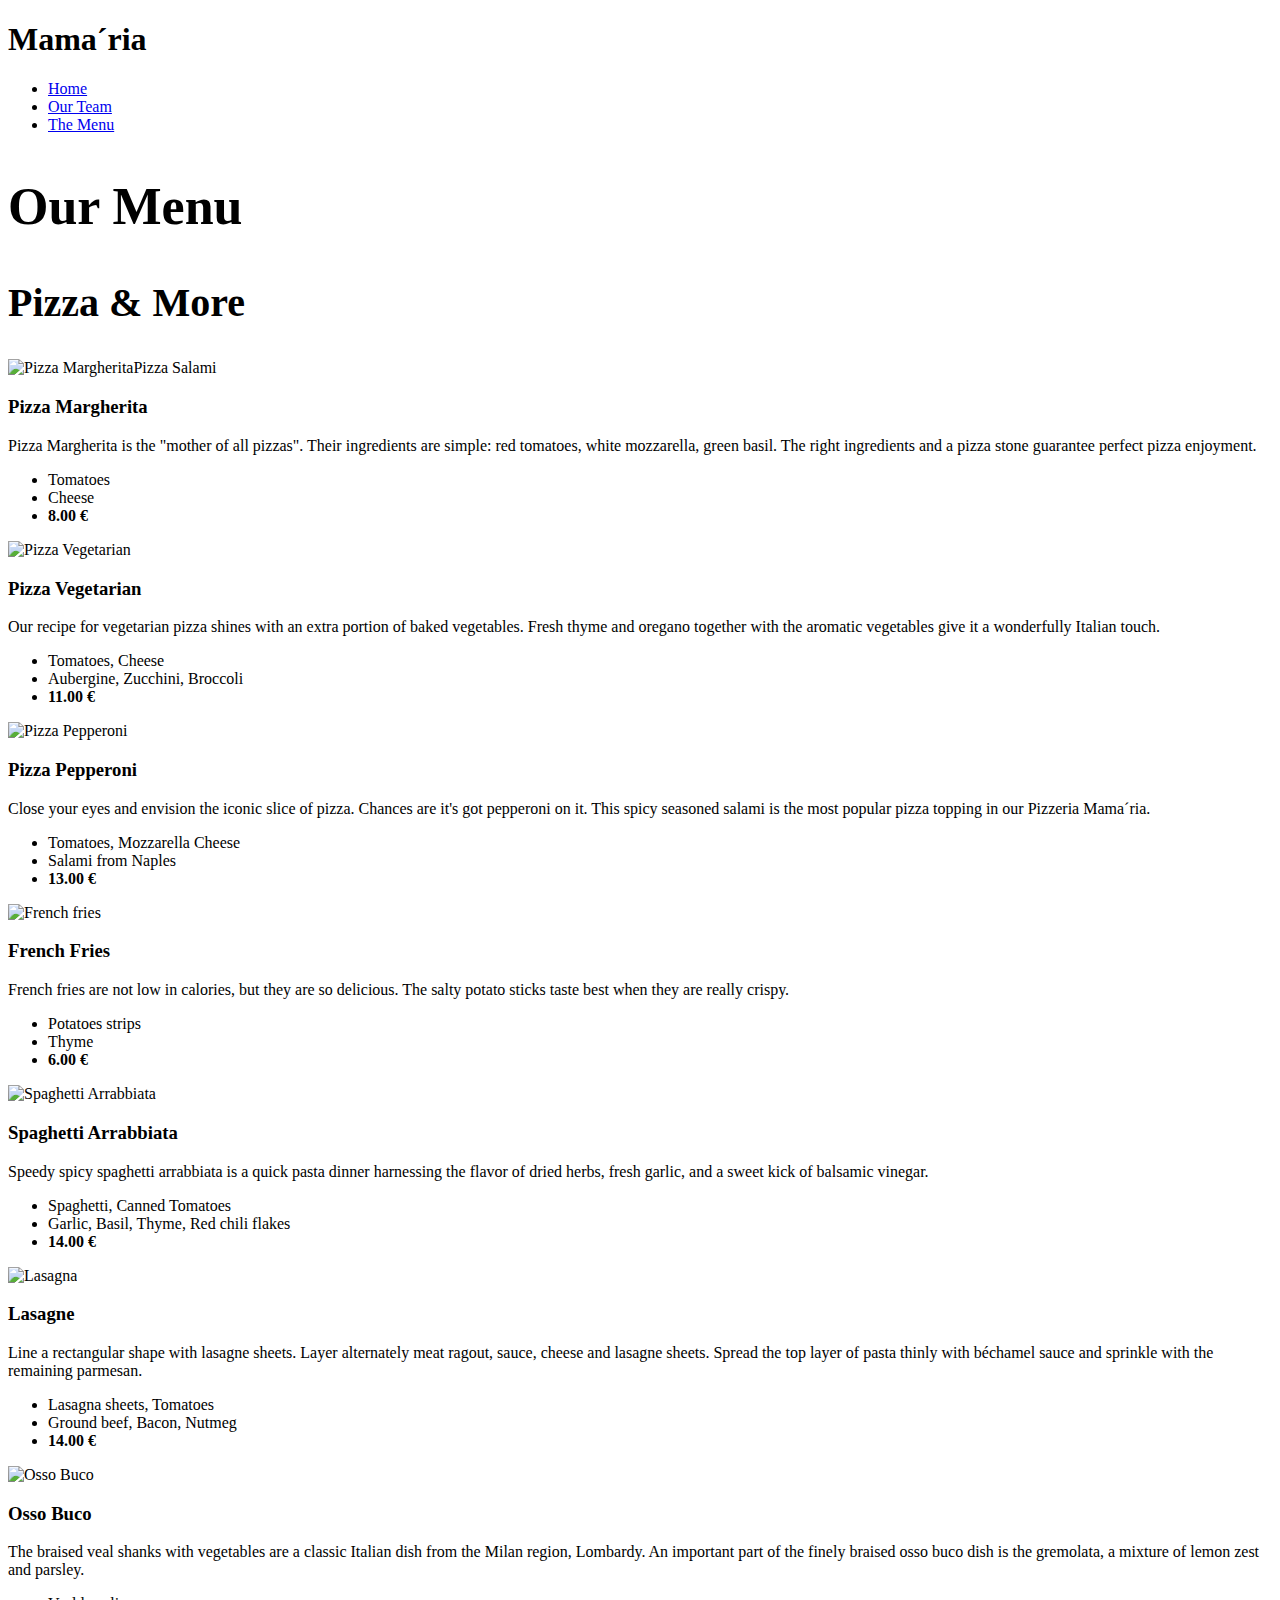
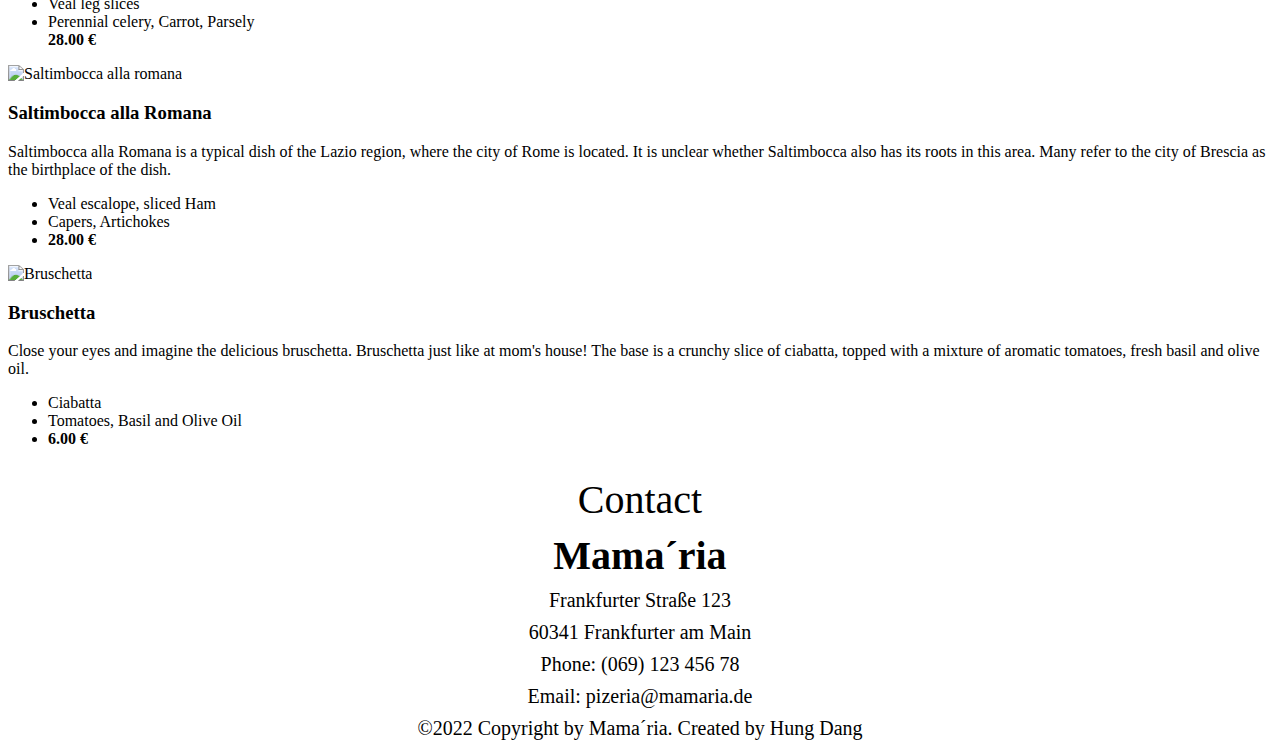
==== menu.html @ cd85e3c1 "Add files via upload" ====
<!DOCTYPE html>
<html lang="de">
<head>
  <meta charset='utf-8'>
  <meta name="viewport" content="width=device-width, initial-scale=1" id="wixDesktopViewport" />
  <meta http-equiv="X-UA-Compatible" content="IE=edge">
  <meta name="generator" content="Wix.com Website Builder"/>
  <title>Pizzeria Mama´ria</title>
  <link rel="stylesheet" href="css/nav.css">
  <link rel="stylesheet" href="css/menu.css">
  <link rel="preconnect" href="https://fonts.googleapis.com">
  <link rel="preconnect" href="https://fonts.gstatic.com" crossorigin>
  <link href="https://fonts.googleapis.com/css2?family=Playfair+Display&display=swap" rel="stylesheet">
</head>
<body>
 
  <header>
  <div>
    <h1>Mama´ria</h1>
		<nav>
      <ul class="menu">
			  <li><a href="index.html">Home</a></li>
			  <li><a href="team.html">Our Team</a></li>
			  <li><a href="menu.html" class = "active">The Menu</a></li>
    </ul>
		</nav>
	</div>
  </header>
  <section class = "right">
    <h2  style="font-size: 52px;">Our Menu</h2>
    <h2 style="font-size: 40px;">Pizza & More</h2>
  </section>

  <section>
    <article>
      <img src="images/pizza.jpe" alt="Pizza MargheritaPizza Salami" title="Pizza Margherita">
      <h3>Pizza Margherita</h3>
      <p>Pizza Margherita is the "mother of all pizzas". Their ingredients are simple: red tomatoes, white mozzarella, green basil. The right ingredients and a pizza stone guarantee perfect pizza enjoyment.</p>
        
        <ul>
            <li>
                Tomatoes
            </li>
            <li>
                Cheese
            </li>
            <li>
                <b>8.00&nbsp;€</b>
            </li>
        </ul>
    </article>
    <article>
        <img src="images/1pizza.jpe" alt="Pizza Vegetarian" title="Pizza Vegetarian">
        <h3>Pizza Vegetarian</h3>
        <p class="blocktext">Our recipe for vegetarian pizza shines with an extra portion of baked vegetables. Fresh thyme and oregano together with the aromatic vegetables give it a wonderfully Italian touch.</p>
        
        <ul>
            <li>
                Tomatoes, Cheese
            </li>
            <li>
                Aubergine, Zucchini, Broccoli
            </li>
            <li>
                <b>11.00&nbsp;€</b>
            </li>
        </ul>
    </article>
    <article>
        <img src="images/2pizza.jpe" alt="Pizza Pepperoni " title="Pizza Pepperoni ">
        <h3>Pizza Pepperoni</h3> <!-- &nbsp;<a class="blink" style="color:red;"><b></b>(coming soon)</b></a></h3> -->
        <p class="blocktext1">Close your eyes and envision the iconic slice of pizza. Chances are it's got pepperoni on it. This spicy seasoned salami is the most popular pizza topping in our Pizzeria Mama´ria.</p>

        <ul>
            <li>
                Tomatoes, Mozzarella Cheese
            </li>
            <li>
                Salami from Naples
            </li>
            <li>
                <b>13.00&nbsp;€</b>
            </li>
        </ul>
    </article>
  </section>

  <section>
    <article>
        <img src="images/pommes.jpe" alt="French fries" title="French fries">
        <h3>French Fries</h3>
        <p>French fries are not low in calories, but they are so delicious. The salty potato sticks taste best when they are really crispy.</p>
        
        <ul>
            <li>
                Potatoes strips
            </li>
            <li>
                Thyme
            </li>
            <li>
                <b>6.00&nbsp;€</b>
            </li>
        </ul>
    </article>
    <article>
        <img src="images/spaghetti3.jpg" alt="Spaghetti Arrabbiata" title="Spaghetti Arrabbiata">
        <h3>Spaghetti Arrabbiata</h3>
        <p>Speedy spicy spaghetti arrabbiata is a quick pasta dinner harnessing the flavor of dried herbs, fresh garlic, and a sweet kick of balsamic vinegar.</p>
        
        <ul>
            <li>
                Spaghetti, Canned Tomatoes
            </li>
            <li>
                Garlic, Basil, Thyme, Red chili flakes
            </li>
            <li>
                <b>14.00&nbsp;€</b>
            </li>
        </ul>
    </article>
    <article>
        <img src="images/lasagne.jpg" alt="Lasagna" title="Lasagna">
        <h3>Lasagne</h3>
        <p>
            Line a rectangular shape with lasagne sheets. Layer alternately meat ragout, sauce, cheese and lasagne sheets. Spread the top layer of pasta thinly with béchamel sauce and sprinkle with the remaining parmesan.</p>
        
        <ul>
            <li>
                Lasagna sheets, Tomatoes
            </li>
            <li>
                Ground beef, Bacon, Nutmeg
            </li>
            <li>
                <b>14.00&nbsp;€</b>
            </li>
        </ul>
    </article>
  </section>

  <section>
    <article>
        <img src="images/ossoBuco.jpg" alt="Osso Buco" title="Osso Buco">
        <h3>Osso Buco</h3>
        <p class="blocktext">The braised veal shanks with vegetables are a classic Italian dish from the Milan region, Lombardy.
          An important part of the finely braised osso buco dish is the gremolata, a mixture of lemon zest and parsley.</p>
            
            <ul>
                <li>
                    Veal leg slices
                </li>
                <li>
                    Perennial celery, Carrot, Parsely
                </li
                <li>
                    <b>28.00&nbsp;€</b>
                </li>
            </ul>
    </article>
    <article>
        <img src="images/saltimbocca.jpg" alt="Saltimbocca alla romana" title="Saltimbocca alla romana">
        <h3>Saltimbocca alla Romana</h3>
        <p>Saltimbocca alla Romana is a typical dish of the Lazio region, where the city of Rome is located. It is unclear whether Saltimbocca also has its roots in this area. Many refer to the city of Brescia as the birthplace of the dish.</p>
            
            <ul>
                <li>
                    Veal escalope, sliced Ham
                </li>
                <li>
                    Capers, Artichokes
                </li>
                <li>
                    <b>28.00&nbsp;€</b>
                </li>
            </ul>
    </article>
    <article>
        <img src="images/bruschetta.jpg" alt="Bruschetta" title="Bruschetta">
        <h3>Bruschetta</h3> <!-- &nbsp;<a class="blink" style="color:red;"><b></b>(coming soon)</b></a></h3> -->
        <p>Close your eyes and imagine the delicious bruschetta. Bruschetta just like at mom's house! The base is a crunchy slice of ciabatta, topped with a mixture of aromatic tomatoes, fresh basil and olive oil.</p>

            <ul>
                <li>
                    Ciabatta
                </li>
                <li>
                    Tomatoes, Basil and Olive Oil
                </li>
                <li>
                    <b>6.00&nbsp;€</b>
                </li>
            </ul>
    </article>
  </section>

  <section class = "down">
    <p style="text-align:center; line-height:0.6em; font-size:40px;">Contact</p>
    <h2 style="text-align:center; line-height:0.2em; font-size:40px;">Mama´ria</h2>
    <p style="text-align:center; line-height:0.6em; font-size:20px;">Frankfurter Straße 123</p>
    <p style="text-align:center; line-height:0.6em; font-size:20px;">60341 Frankfurter am Main</p>
    <p style="text-align:center; line-height:0.6em; font-size:20px;">Phone: (069) 123 456 78</p>
    <p style="text-align:center; line-height:0.6em; font-size:20px;">Email: pizeria@mamaria.de</p>
    <p style="text-align:center; line-height:0.6em; font-size:20px;">©2022 Copyright by Mama´ria. Created by Hung Dang</p>
  </section>
</body>
</html>
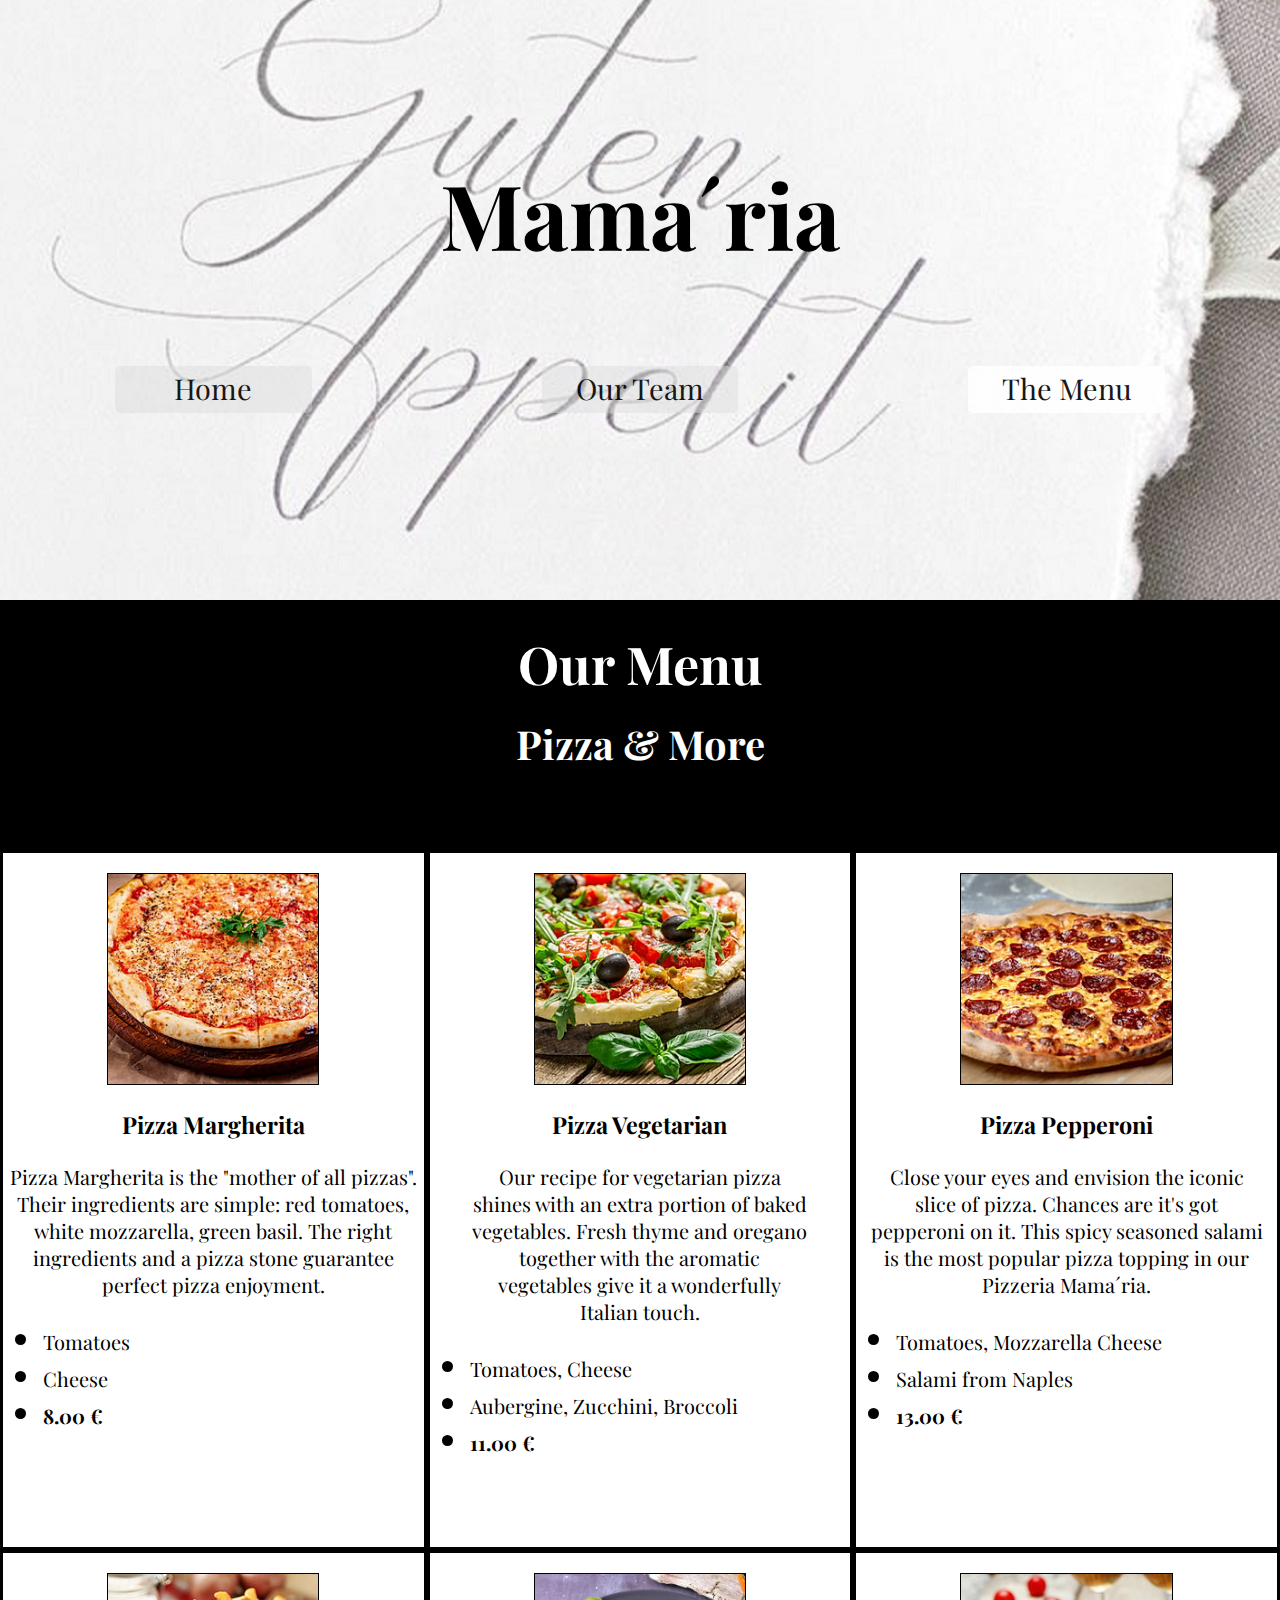
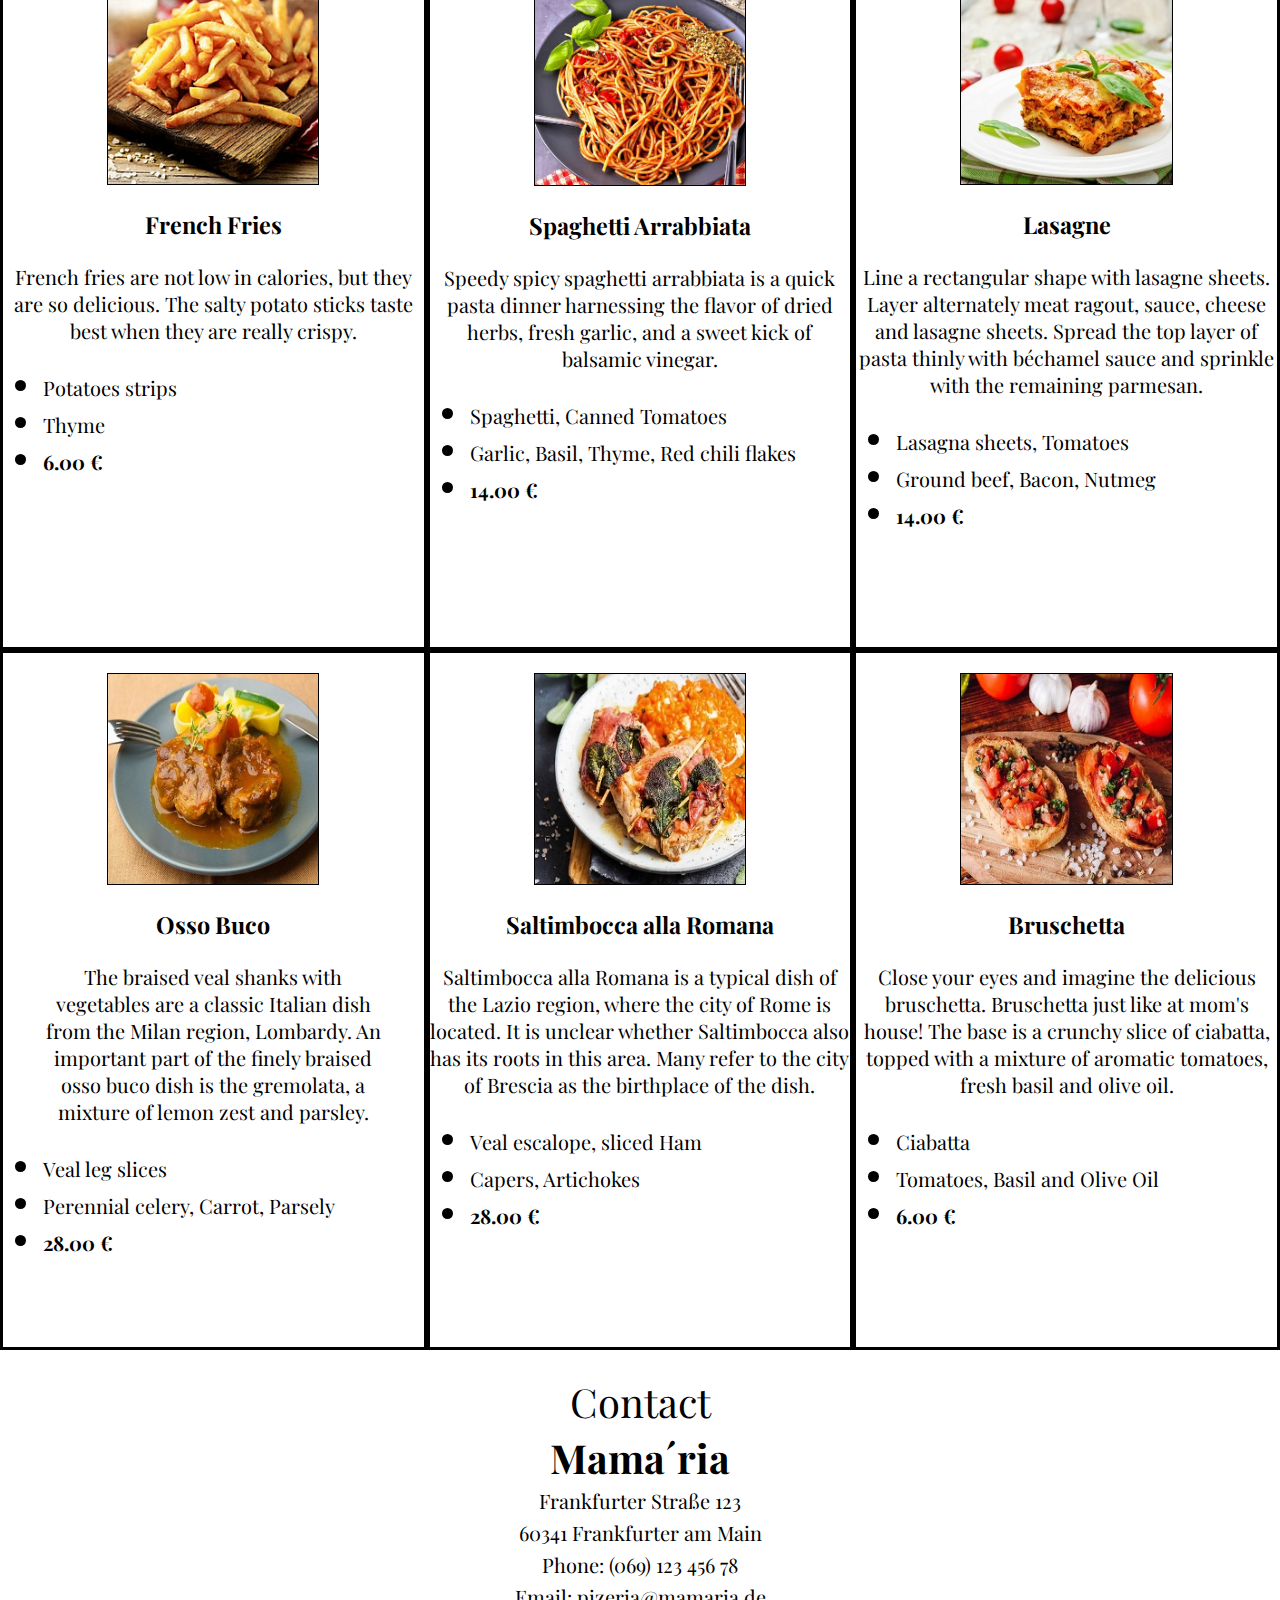
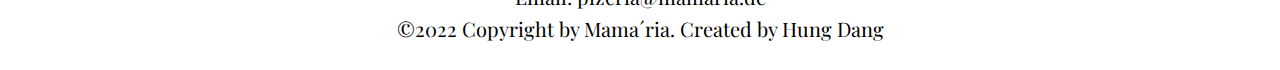
==== commit bfe8df4d: "Update menu.html" ====
--- a/menu.html
+++ b/menu.html
@@ -153,7 +153,7 @@
                 </li>
                 <li>
                     Perennial celery, Carrot, Parsely
-                </li
+		</li>
                 <li>
                     <b>28.00&nbsp;€</b>
                 </li>
--- a/css/nav.css
+++ b/css/nav.css
@@ -0,0 +1,204 @@
+
+  header {
+    background-color: white;
+    background-image: url("../images/menuekarte1.jpg");
+    
+    background-position: center;
+    background-repeat: no-repeat;
+    position: relative;  
+    display: inline-block;
+    height: 600px;
+    width: 100%;	
+  }
+   
+  h1 {
+    position: relative;
+    padding-top: 100px;
+    text-align:center;
+    color: black;
+    font-size: 90px;
+    font-family: "playfair display";
+    line-height: 1.2em;
+  }
+  
+  h2 {
+    color:#000000;
+    text-align:center;
+    color: white;
+    font-size: 62px;
+    font-family: "playfair display";
+    line-height: 0.8em;
+  }
+  
+  .navbar {
+    background-color: #e5e5e5;
+    height: 50px;
+  }
+  
+  nav ul {
+    list-style: none;
+    padding: 0;
+    margin: 0;
+  }
+  
+  ul.menu li {
+    float: left;
+    padding: 5px;
+    width: 33.333%;
+    box-sizing: border-box;
+    text-align: center;
+    line-height: 4.4em;
+  }
+    
+  nav a {
+    width: 33.333%;  
+    display:inline-block;
+    margin-left: 10%
+    -webkit-border-radius: 3px;
+    -moz-border-radius: 3px;
+    -o-border-radius: 3px;
+    font-size: 120%;
+    border-radius: 5px;
+    text-decoration:none;
+    padding: 2%;
+    color: black;
+    
+    vertical-align: middle;
+    background-color: rgba(219,219,219,0.50);
+    width: 180px;
+    height: 30px;
+    opacity: 0.9; 
+    line-height: 1em;
+  }
+  
+  nav a:hover {
+      background-color: #b5b0af;
+  }
+  
+  .active {
+      background-color: white;
+  }
+    
+  /* .text-block {
+    position: relative;
+    bottom: 14px;
+    left: 0px;
+    background-color: #72d0f1;
+    color: white;
+    text-align:center;
+    padding-left: 10px;
+    padding-right: 10px;
+  }
+  
+  .text-block1 {
+    position: relative;
+    bottom: 14px;
+    left: 0px;
+    background-color: #72d0f1;
+    color: white;
+    text-align:center;
+    padding-left: 10px;
+    padding-right: 10px;
+  }
+  
+  .text-block2 {
+    position: relative;
+    bottom: 14px;
+    left: 0px;
+    background-color: #72d0f1;
+    color: white;
+    text-align:center;
+    padding-left: 10px;
+    padding-right: 10px;
+  } */
+  
+  section {
+      
+      font-family: "playfair display";
+      background-position: center;
+      background-repeat: no-repeat;
+      text-align:center;
+      position: relative; 
+      font-size: 20px;
+  }
+  .blocktext {
+      margin-left: auto;
+      margin-right: auto;
+      width: 80%;
+  }
+  .blocktext1 {
+	  margin-left: auto;
+      margin-right: auto;
+      width: 95%;
+  }
+  
+  .right {
+      display: inline-block;
+      height: 250px;
+      width: 100%;
+      background-color:black;
+  }
+  
+  /* .right1 {
+      -- background-image: url("../images/Langeoog-8.jpg"); --
+      display: inline-block;
+      height: 800px;
+      width: 100%;
+      color: white;
+      background-color: black;
+	  
+  }
+  
+  .right1 h2 {
+      color: white;
+      font-family: "playfair display";
+      font-size: 40px;
+	  line-height: 1.4em;
+	  
+  }
+  
+  .right2 {
+      -- background-image: url("../images/Langeoog-8.jpg"); 
+      display: inline-block;
+      height: 800px;
+      width: 100%;
+      color: black;
+      background-color: white;
+	  
+  } */
+  
+  .down {
+      display: inline-block;
+      height: 320px;
+      width: 100%;
+      background-color:white;
+  }
+  .down h2 {
+      color: black;
+      font-family: "playfair display";
+      font-size: 62px;
+	  line-height: 1.4em;
+	  text-align:center;
+  }
+    
+    
+    
+   
+  /* .right2{
+      background-image: url("../images/imhof1.webp");
+      display: inline-block;
+      height: 400px;
+      width: 100%;
+      color: white;
+      background-color: black;
+  }
+  .right2 h2{
+      color: white;
+      font-family: "playfair display";
+      font-size: 40px;
+      line-height:1.7em;
+	  margin-top: 5%;
+  } */
+  
+  
+  --- a/css/menu.css
+++ b/css/menu.css
@@ -0,0 +1,56 @@
+
+body {
+    margin: 0; /* mit margin: 8px; kann man einen Rand von 8px erzeugen */
+    padding: 0;
+    font-family: "playfair display";
+}
+h3 {
+	text-align:center;
+}
+header {
+    color: black;
+    text-align: center;
+    font-size: x-large;
+}
+
+img {
+    display: block;
+	margin-top: 20px;
+    margin-left: auto;
+    margin-right: auto;
+    width: 50%;
+	border: black solid 1px;
+}
+
+/* .blink {
+    animation: blinker 1s step-start infinite;
+}
+  
+  @keyframes blinker {
+    50% {
+      opacity: 0;
+    }
+} */
+
+section article {
+    float: left;
+    border: black solid 3px;
+    width: 33.333%;
+	height:700px;
+    box-sizing: border-box;
+}
+
+section article:hover {
+    border: white solid 3px; /* rgb(226,0,116) solid 3px; */
+    background-color: #b6701e; /*lightblue; */
+}
+
+ul ::marker {
+   
+    color: black;
+    font-size: 1.5em;
+}
+li {
+    text-align: left;
+    
+}
